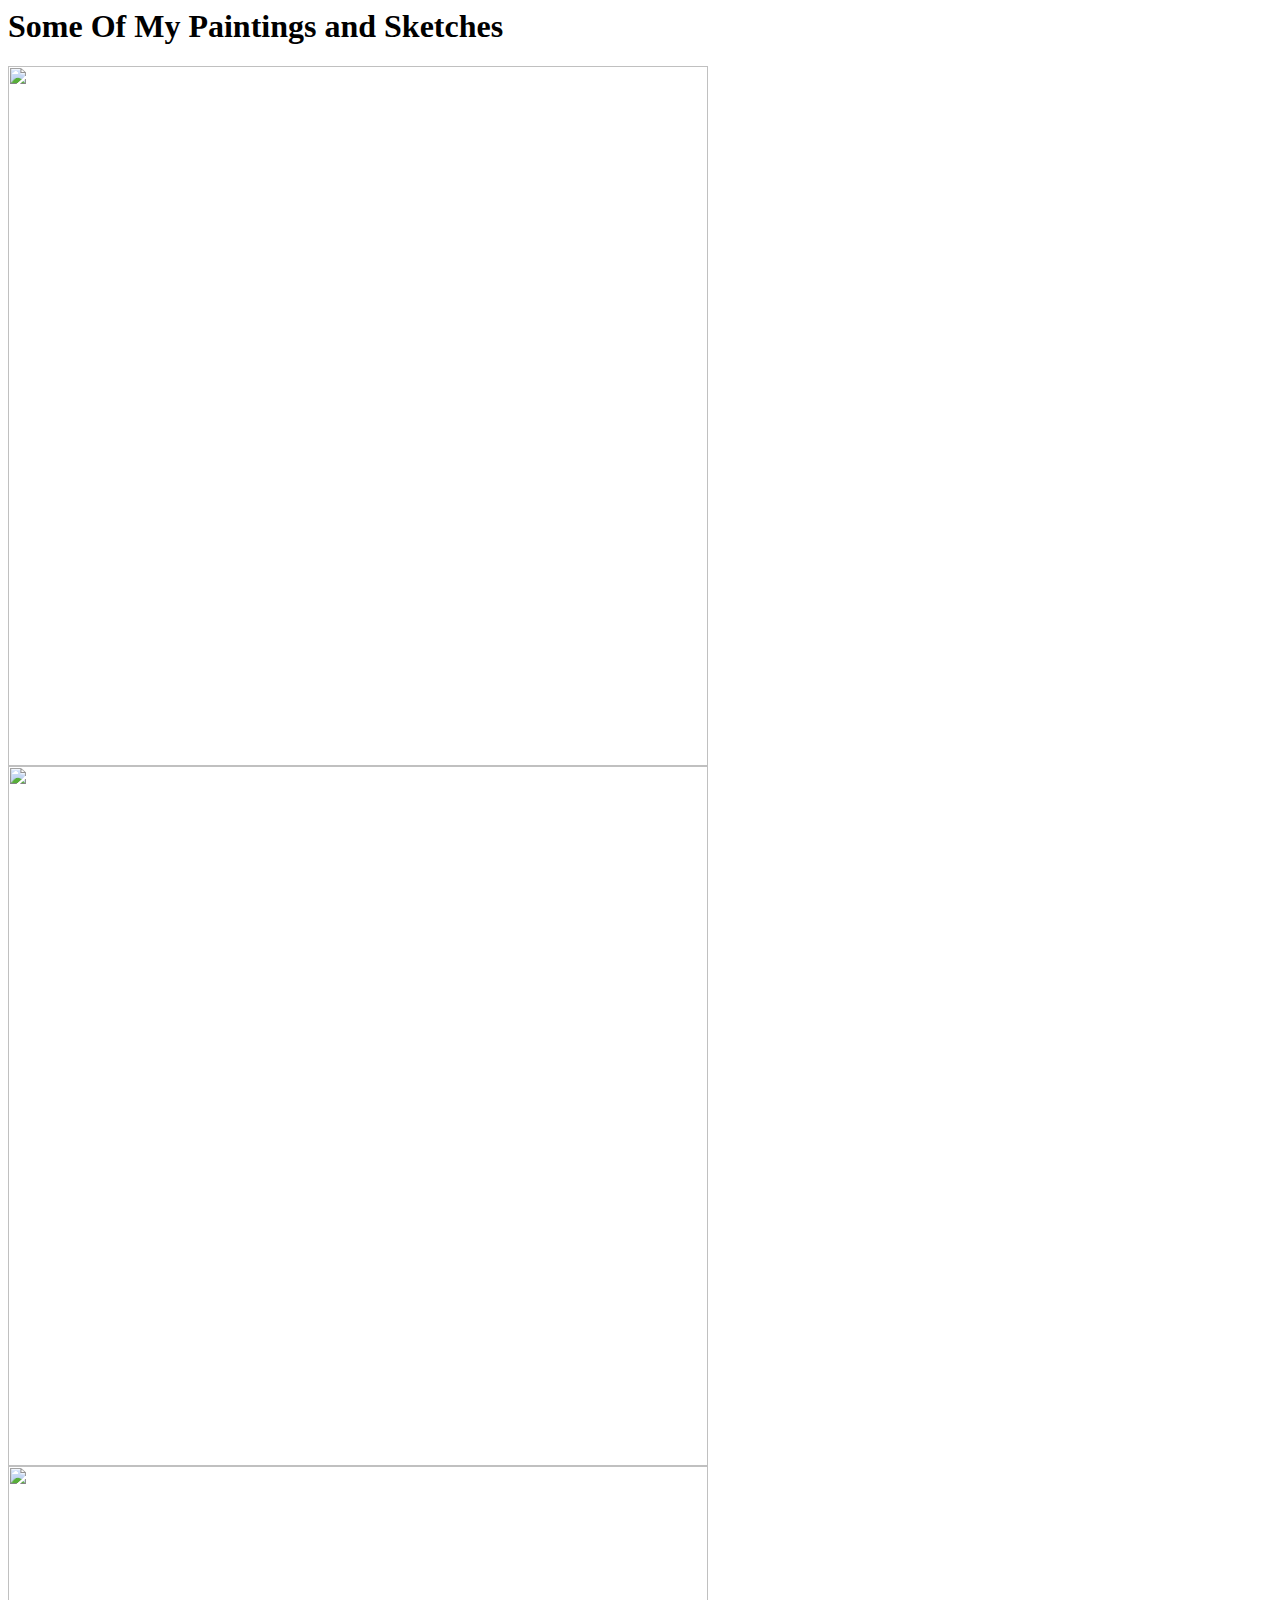
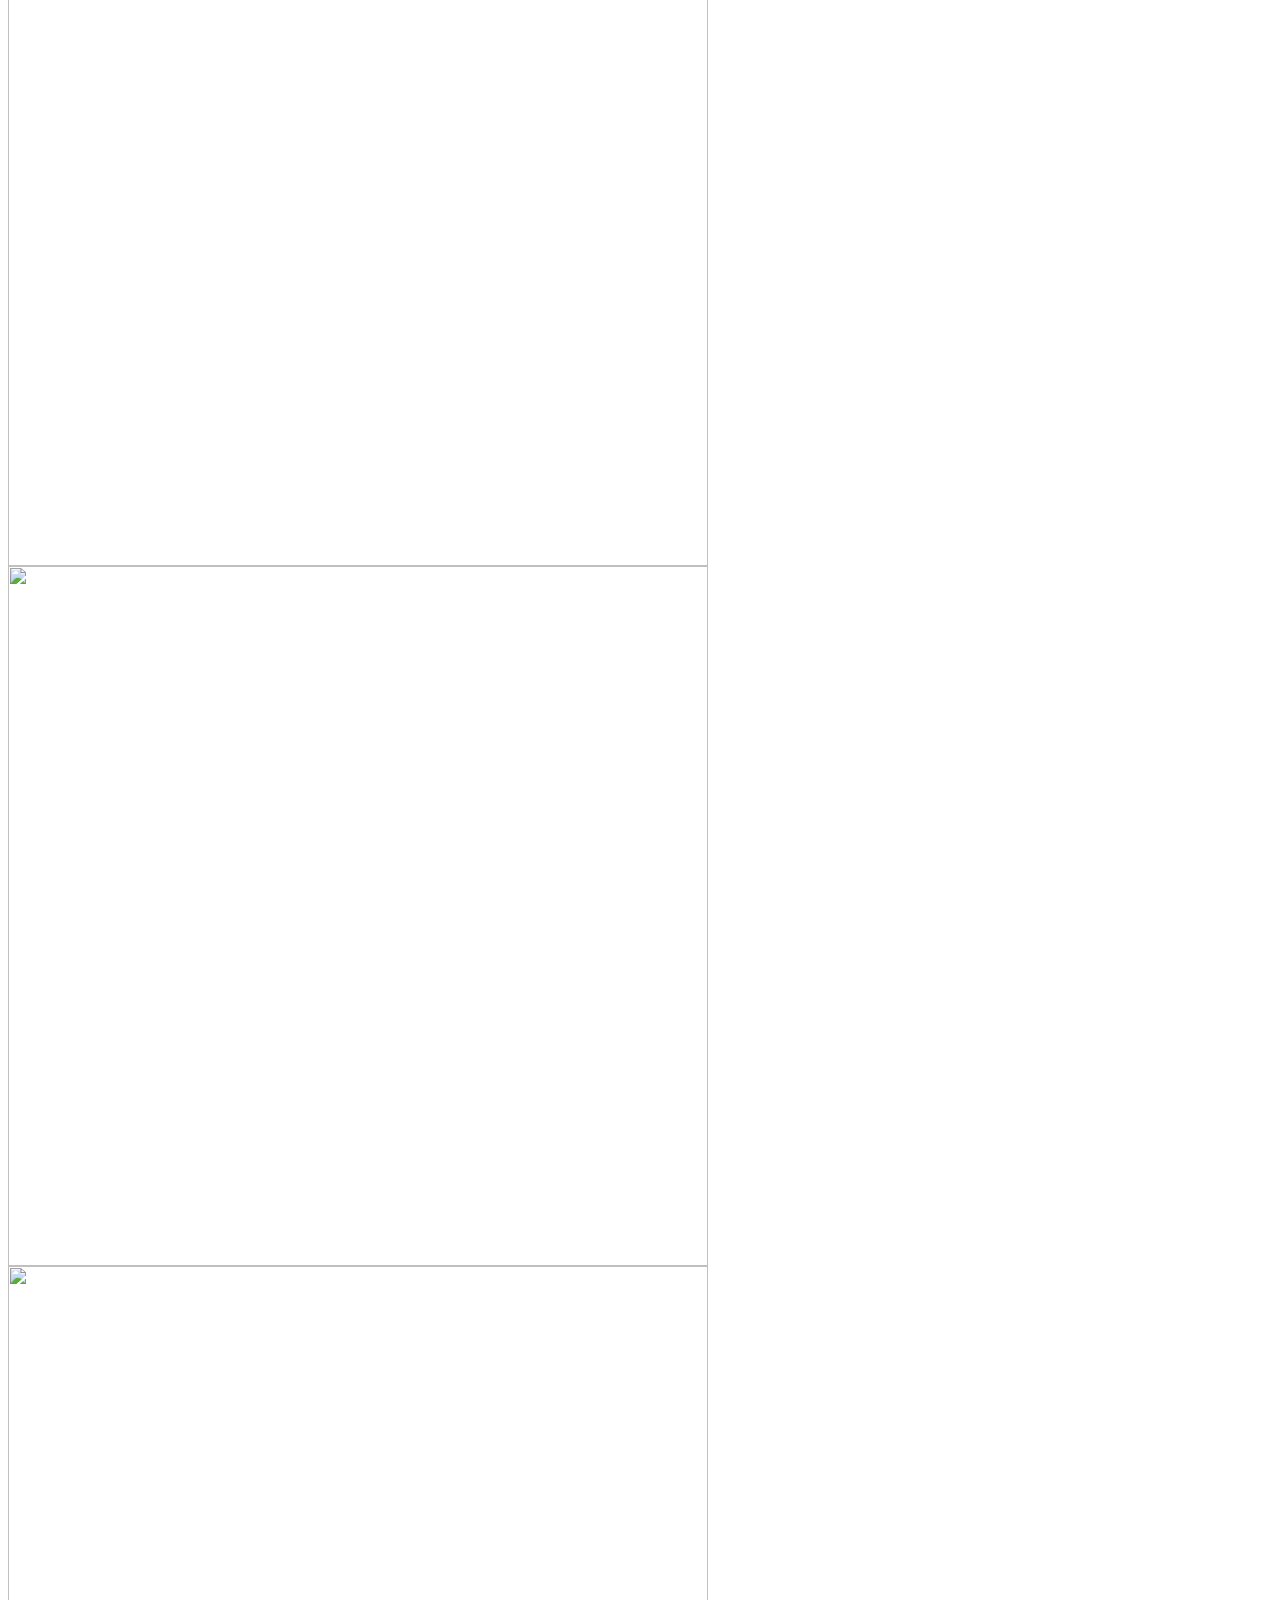
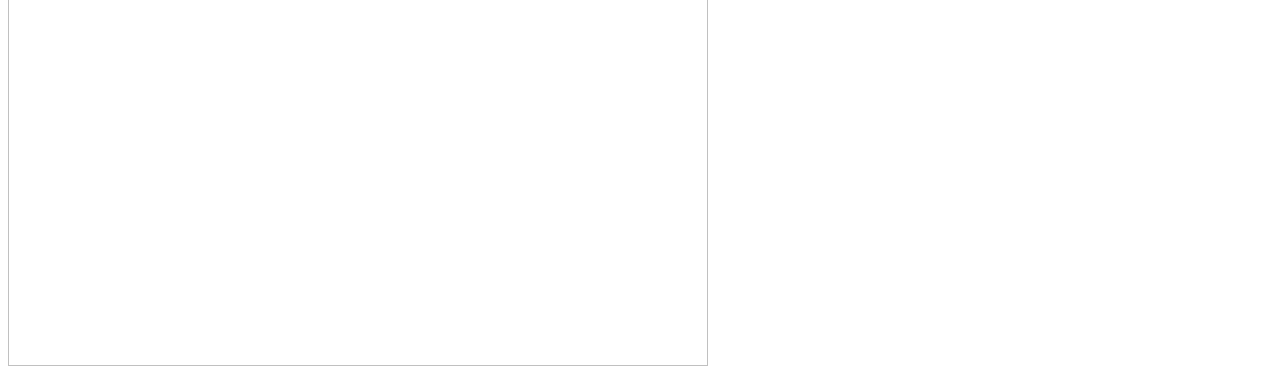
==== index-3.html @ 923463e2 "Create index-3.html" ====
<html>
    <head>
        <meta charset="utf-8">
        <title>
            My Paintings And Sketches
        </title>
        <link rel="stylesheet" href="stylesheet-2.css">
    </head>
    <body>
        <h1>Some Of My Paintings and Sketches</h1>
        <div class="image-wrapper">
        <div class="image">
            <img src="C:\Users\Dell\Desktop\HTML CSS\webathon\paintingss\1.jpg" height="700">
        </div>
        <div class="image">
        <img src="C:\Users\Dell\Desktop\HTML CSS\webathon\paintingss\2.jpg" height="700">
    </div>
    <div class="image">
    <img src="C:\Users\Dell\Desktop\HTML CSS\webathon\paintingss\3.jpg" height="700">
    </div> 
    <div class="image">   
    <img src="C:\Users\Dell\Desktop\HTML CSS\webathon\paintingss\4.jpg" height="700">
</div>
      <div class="image">    
    <img src="C:\Users\Dell\Desktop\HTML CSS\webathon\paintingss\5.jpg" height="700">
</div>
</div>
    </body>
</html>
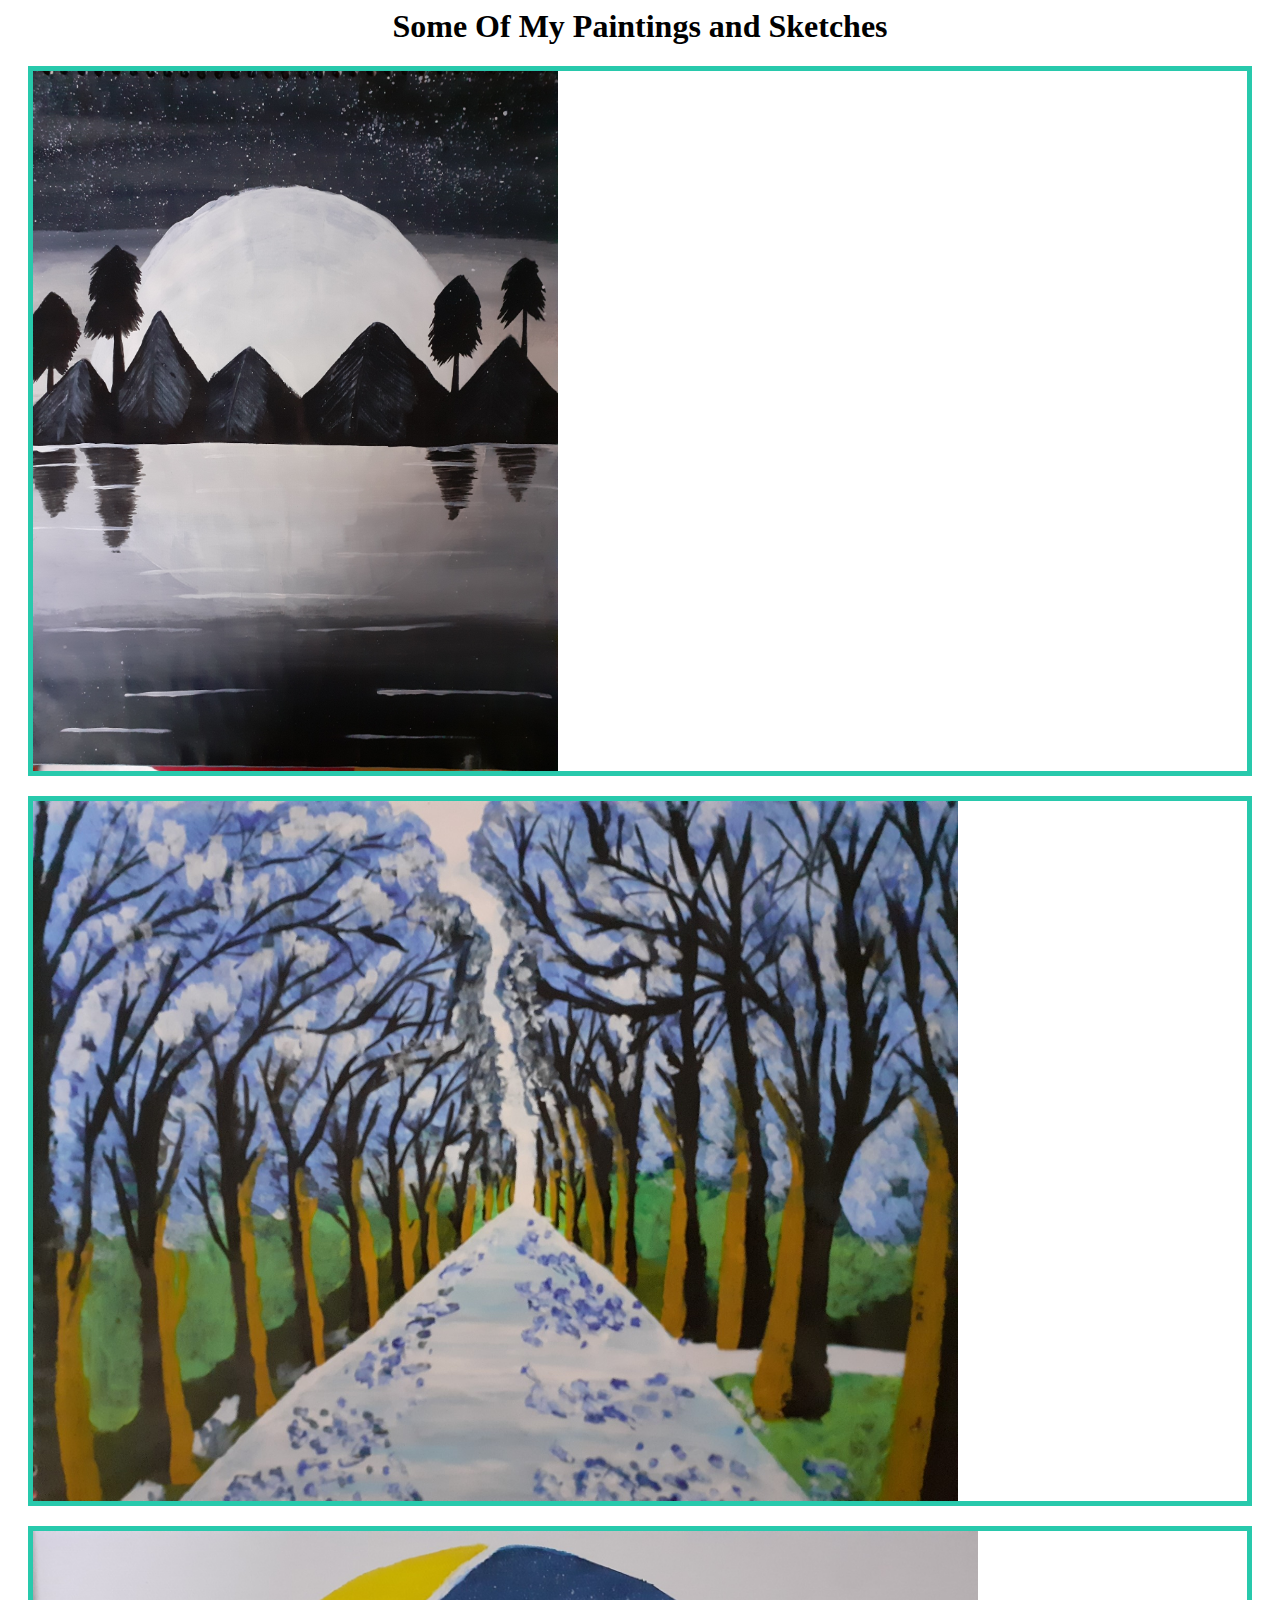
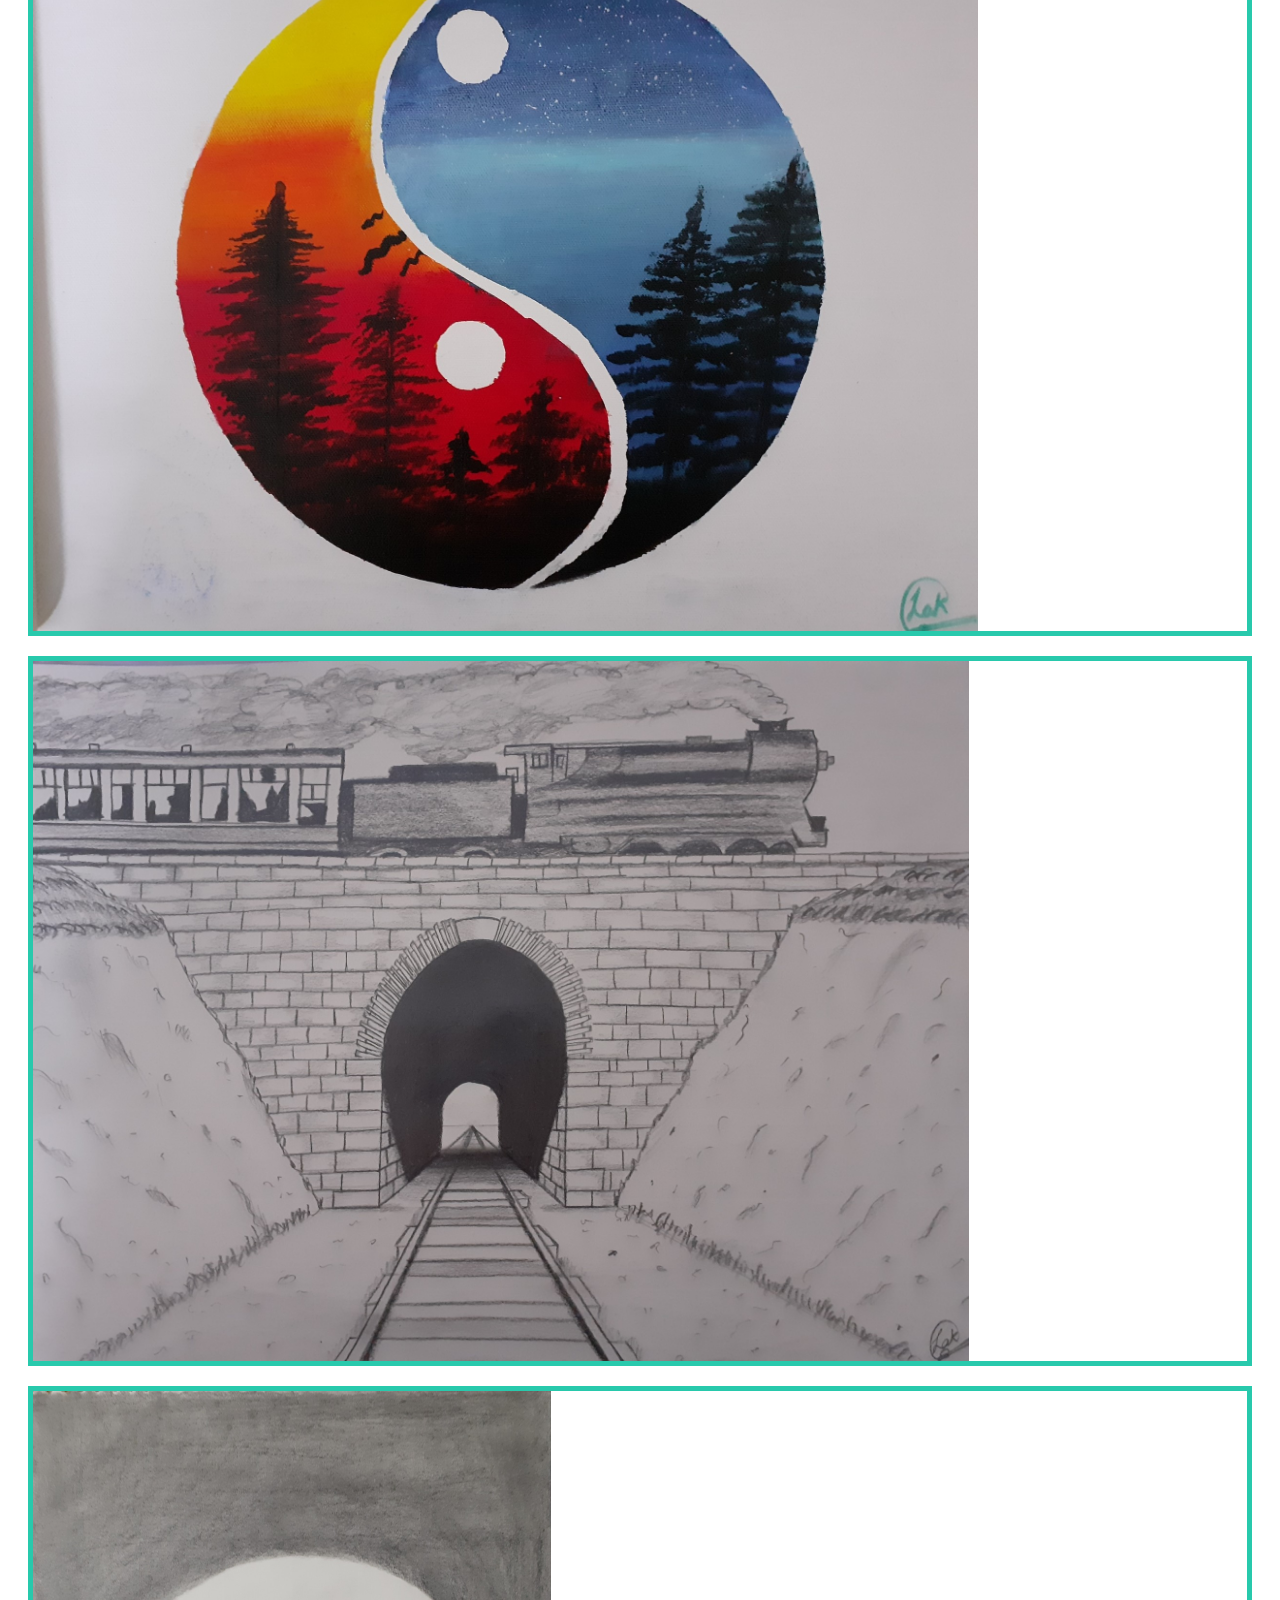
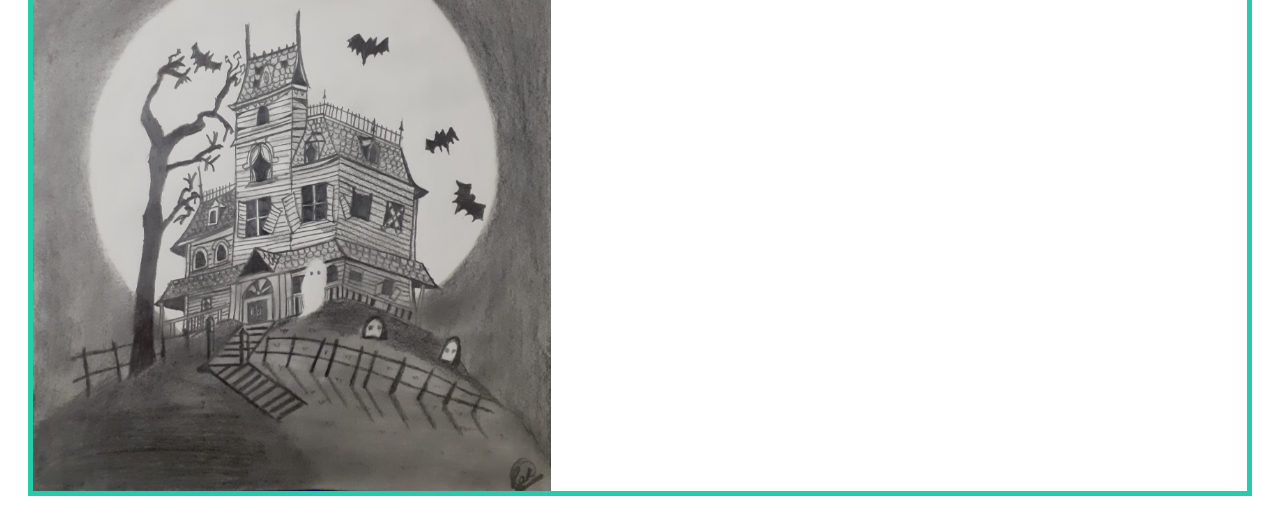
==== commit 0578c65e: "Update index-3.html" ====
--- a/index-3.html
+++ b/index-3.html
@@ -10,19 +10,19 @@
         <h1>Some Of My Paintings and Sketches</h1>
         <div class="image-wrapper">
         <div class="image">
-            <img src="C:\Users\Dell\Desktop\HTML CSS\webathon\paintingss\1.jpg" height="700">
+            <img src="1.jpg" height="700">
         </div>
         <div class="image">
-        <img src="C:\Users\Dell\Desktop\HTML CSS\webathon\paintingss\2.jpg" height="700">
+        <img src="2.jpg" height="700">
     </div>
     <div class="image">
-    <img src="C:\Users\Dell\Desktop\HTML CSS\webathon\paintingss\3.jpg" height="700">
+    <img src="3.jpg" height="700">
     </div> 
     <div class="image">   
-    <img src="C:\Users\Dell\Desktop\HTML CSS\webathon\paintingss\4.jpg" height="700">
+    <img src="4.jpg" height="700">
 </div>
       <div class="image">    
-    <img src="C:\Users\Dell\Desktop\HTML CSS\webathon\paintingss\5.jpg" height="700">
+    <img src="5.jpg" height="700">
 </div>
 </div>
     </body>
--- a/stylesheet-2.css
+++ b/stylesheet-2.css
@@ -0,0 +1,7 @@
+h1{
+    text-align:center;
+  }
+  .image{
+    border:5px solid #28c9ac;
+    margin:20px;
+  }
